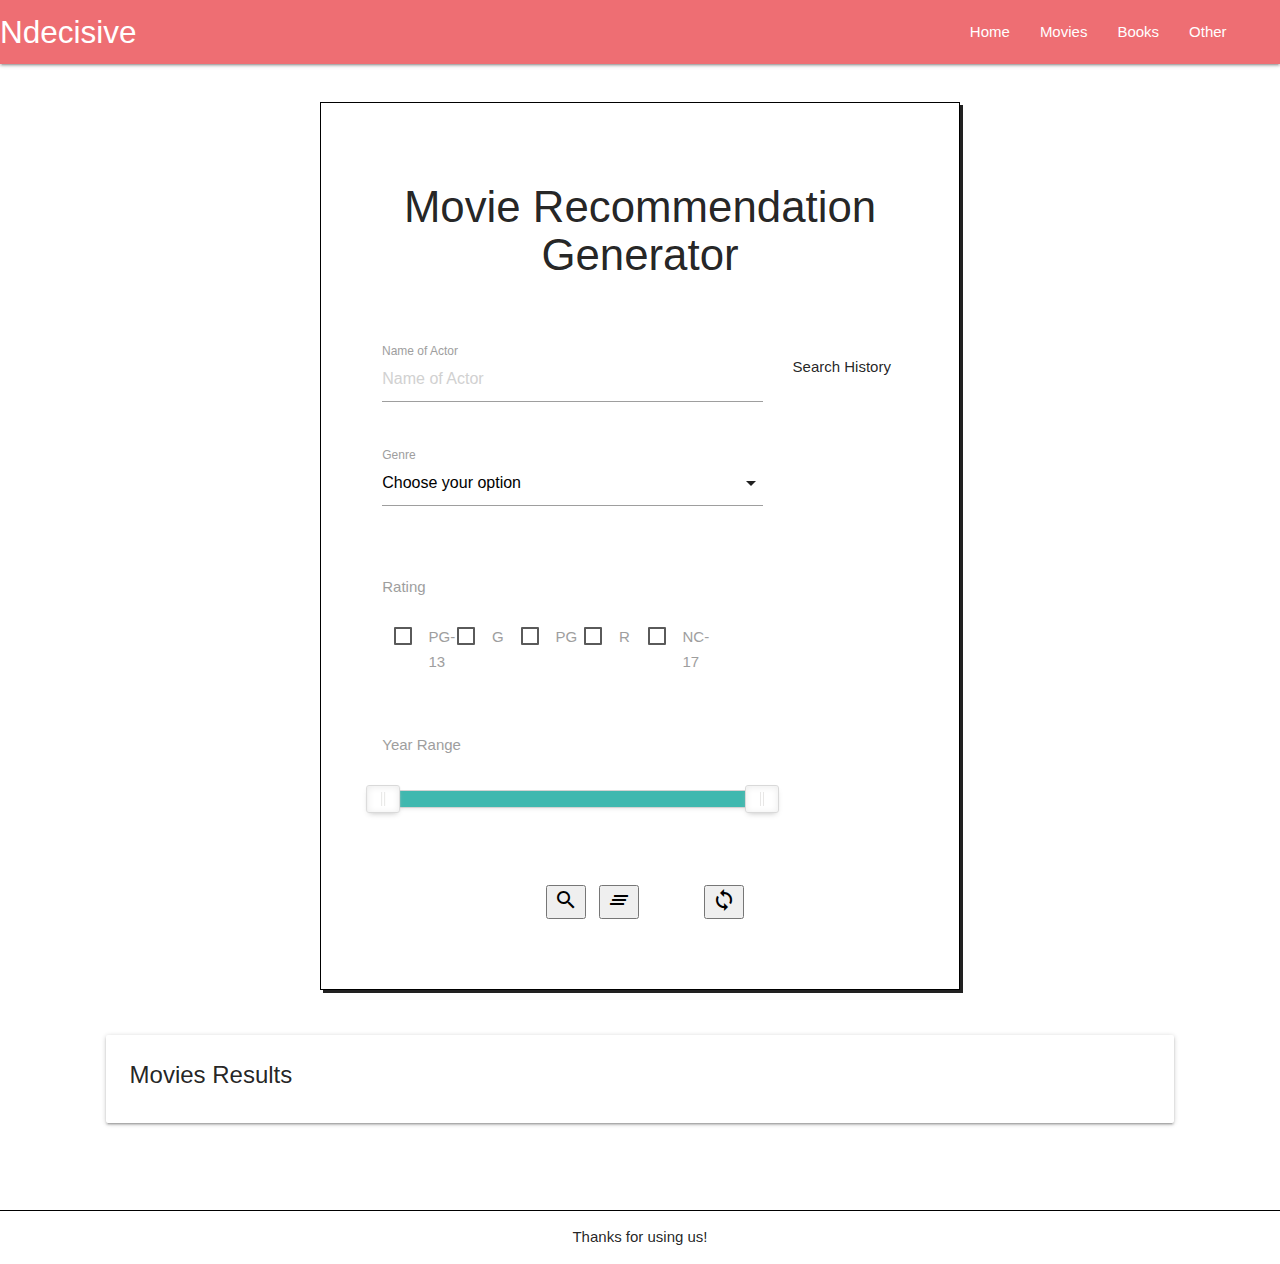
==== index.html @ cab0dafb "Worked on the other 2 HTML pages. Worked on the sticky navbar. Created the random generator button. " ====
<!DOCTYPE html>
<html lang="en">
<head>
    <meta charset="UTF-8">
    <meta name="viewport" content="width=device-width, initial-scale=1.0">
    <title>Ndecisive</title>

    <!-- Compressed CSS -->
    <link rel="stylesheet" href="https://cdnjs.cloudflare.com/ajax/libs/materialize/1.0.0/css/materialize.min.css">

    <!-- Link to CSS -->
    <link rel="stylesheet" href="./distribute/nouislider.css">
    <link rel="stylesheet" href="style.css">

    <!-- Link to Icon -->
    <link href="https://fonts.googleapis.com/icon?family=Material+Icons" rel="stylesheet">

</head>
<body>
    <!-- Header -->
    <header>
        <nav>
            <div class="nav-wrapper headerstyle">
                <a href="#!" class="brand-logo">Ndecisive</a>
                <a href="#" data-target="mobile-demo" class="sidenav-trigger"><i class="material-icons">menu</i></a>
                <ul class="right hide-on-med-and-down">
                    <li><a href="./features/home(new).html">Home</a></li>
                    <li><a href="./index.html">Movies</a></li>
                    <li><a href="./features/books(new).html">Books</a></li>
                    <li><a href="#">Other</a></li>
                </ul>
            </div>
        </nav>

        <ul class="sidenav" id="mobile-demo">
            <li><a href="./features/home(new).html">Home</a></li>
            <li><a href="./index.html">Movies</a></li>
            <li><a href="./features/">Books</a></li>
            <li><a href="#">Other</a></li>
        </ul>
    </header>

    <!-- Main event here -->
    <div class="container moviestyle">
        <h3 class="textcenter">Movie Recommendation Generator</h3>

        <!-- Make space -->
        <br>
        <br>

        <!-- Form section -->
        <div class="row">
            <form class="col s9">

                <div class="row">
                    <div class="input-field col s12">
                    <input placeholder="Name of Actor" id="actorName" type="text" class="validate">
                    <label for="actorname">Name of Actor</label>
                    </div>
                </div>

                <div class="row">
                    <div class="input-field col s12">
                        <select id='genre'>
                          <option value="0" disabled selected>Choose your option</option>
                          <option id="1" value="28">Action</option>
                          <option id="2" value="18">Drama</option>
                          <option id="3" value="27">Horror</option>
                          <option id="4" value="12">Adventure</option>
                          <option id="5" value="14">Fantasy</option>
                          <option id="6" value="10749">Romance</option>
                          <option id="7" value="53">Thriller</option>
                          <option id="8" value="16">Animation</option>
                          <option id="9" value="9648">Mystery</option>
                          <option id="10" value="99">Documentary</option>
                          <option id="11" value="80">Crime</option>
                          <option id="12" value="35">Comedy</option>
                          <option id="13" value="878">Science Fiction</option>
                          <option id="14" value="10751">Family</option>
                          <option id="15" value="10752">War</option>
                          <option id="16" value="37">Western</option>
                          <option id="17" value="10770">TV Movie</option>
                          <option id="18" value="10402">Music</option>
                          <option id="19" value="36">History</option>
                        </select>
                        <label>Genre</label>
                    </div>
                </div>

                <div class="row">
                    <div class="input-field col s12">
                        <label for="rating">Rating</label>
                        <!-- Make space between -->
                        <br>
                        <br>
                        
                        <p class="spacing">
                            <label class="col s2">
                                <input type="checkbox" id="pg13Box" class="rating"/>
                                <span id="pg13">PG-13</span>
                            </label>
                            <label class="col s2">
                                <input type="checkbox" id="gBox" class="rating"/>
                                <span id="g">G</span>
                            </label>
                            <label class="col s2">
                                <input type="checkbox" id="pgBox" class="rating"/>
                                <span id="pg">PG</span>
                            </label>
                            <label class="col s2">
                                <input type="checkbox" id="rBox" value="r" data-rating="r" class="rating"/>
                                <span id="r">R</span>
                            </label>
                            <label class="col s2">
                                <input type="checkbox"  id="nc17Box" value="nc17" class="rating"/>
                                <span id="nc17">NC-17</span>
                            </label>
                        </p>
                    </div>
                </div>

                <div class="row">
                    <div class="input-field col s12">
                        <label for="yearrange">Year Range</label>

                        <!-- Make space between -->
                        <br>
                        <br>
                        <br>

                        <!-- Inserting the year slider -->
                        <div id="test-slider"></div>

                        <!-- Make space between -->
                        <br>
                        
                        <!-- Getting the slider value -->
                        <!-- <button id="slidervalue">Value</button> -->
                    </div>
                </div>
            </form>

            <!-- Search History column -->
            <div class="searchhistory col s3">
                <p class="historytitle textcenter">Search History</p>
                <span id="historyresult" class="history"></span>
            </div>
        </div>

        <!-- Buttons section -->
        <div class="pressButtons centerbutton">
            <div class="row">
                <div class="col s3">
                    <!-- Make the search button -->
                    <button id="searchButton" class="buttons tooltipped" data-position="top" data-tooltip="Search Movies!"><i class="material-icons">search</i></button>
                </div>
                
                <div class="col s3">
                    <!-- Make the clear button -->
                    <button id="clearButton" class="buttons tooltipped" data-position="top" data-tooltip="Clear form"><i class="material-icons">clear_all</i></button>
                </div>

                <div class="col s3">
                    
                </div>

                <div class="col s3">
                    <!-- Make the random button -->
                    <button id="clearButton" class="buttons tooltipped" data-position="top" data-tooltip="Generate Random Movies"><i class="material-icons">loop</i></button>
                </div>
            </div>
        </div>
    </div>

    <!-- Make the results section -->
    <div class="results">
        <div class="row">
            <div class="col s12 m12">
                    
                <!-- Make space -->
                <br>
                <br>

                <div class="card resultcard">
                    <!-- Header of result -->
                    <div class="card-content">
                        <span class="card-title">Movies Results</span>
                    </div>

                    <!-- Output result from user's criteria -->
                    <div id="movies-section"></div>
                </div>
            </div>
        </div>  
    </div>

    <!-- Make space between -->
    <br>
    <br>
    <br>

    <!-- Footer section -->
    <footer>
        <p>Thanks for using us!</p>
    </footer>

    <!-- Link to jQuery file -->
    <script src="https://ajax.googleapis.com/ajax/libs/jquery/3.5.1/jquery.min.js"></script>
    
    <!-- Compressed JavaScript -->
    <script src="https://cdnjs.cloudflare.com/ajax/libs/materialize/1.0.0/js/materialize.min.js"></script>
    
    <!-- Link to JS files -->
    <script src="./distribute/wNumb.js"></script>
    <script src="./distribute/nouislider.js"></script>
    <script src="script.js"></script>
</body>
</html>
---- distribute/nouislider.css ----
/*! nouislider - 14.6.2 - 9/16/2020 */
/* Functional styling;
 * These styles are required for noUiSlider to function.
 * You don't need to change these rules to apply your design.
 */
.noUi-target,
.noUi-target * {
  -webkit-touch-callout: none;
  -webkit-tap-highlight-color: rgba(0, 0, 0, 0);
  -webkit-user-select: none;
  -ms-touch-action: none;
  touch-action: none;
  -ms-user-select: none;
  -moz-user-select: none;
  user-select: none;
  -moz-box-sizing: border-box;
  box-sizing: border-box;
}
.noUi-target {
  position: relative;
}
.noUi-base,
.noUi-connects {
  width: 100%;
  height: 100%;
  position: relative;
  z-index: 1;
}
/* Wrapper for all connect elements.
 */
.noUi-connects {
  overflow: hidden;
  z-index: 0;
}
.noUi-connect,
.noUi-origin {
  will-change: transform;
  position: absolute;
  z-index: 1;
  top: 0;
  right: 0;
  -ms-transform-origin: 0 0;
  -webkit-transform-origin: 0 0;
  -webkit-transform-style: preserve-3d;
  transform-origin: 0 0;
  transform-style: flat;
}
.noUi-connect {
  height: 100%;
  width: 100%;
}
.noUi-origin {
  height: 10%;
  width: 10%;
}
/* Offset direction
 */
.noUi-txt-dir-rtl.noUi-horizontal .noUi-origin {
  left: 0;
  right: auto;
}
/* Give origins 0 height/width so they don't interfere with clicking the
 * connect elements.
 */
.noUi-vertical .noUi-origin {
  width: 0;
}
.noUi-horizontal .noUi-origin {
  height: 0;
}
.noUi-handle {
  -webkit-backface-visibility: hidden;
  backface-visibility: hidden;
  position: absolute;
}
.noUi-touch-area {
  height: 100%;
  width: 100%;
}
.noUi-state-tap .noUi-connect,
.noUi-state-tap .noUi-origin {
  -webkit-transition: transform 0.3s;
  transition: transform 0.3s;
}
.noUi-state-drag * {
  cursor: inherit !important;
}
/* Slider size and handle placement;
 */
.noUi-horizontal {
  height: 18px;
}
.noUi-horizontal .noUi-handle {
  width: 34px;
  height: 28px;
  right: -17px;
  top: -6px;
}
.noUi-vertical {
  width: 18px;
}
.noUi-vertical .noUi-handle {
  width: 28px;
  height: 34px;
  right: -6px;
  top: -17px;
}
.noUi-txt-dir-rtl.noUi-horizontal .noUi-handle {
  left: -17px;
  right: auto;
}
/* Styling;
 * Giving the connect element a border radius causes issues with using transform: scale
 */
.noUi-target {
  background: #FAFAFA;
  border-radius: 4px;
  border: 1px solid #D3D3D3;
  box-shadow: inset 0 1px 1px #F0F0F0, 0 3px 6px -5px #BBB;
}
.noUi-connects {
  border-radius: 3px;
}
.noUi-connect {
  background: #3FB8AF;
}
/* Handles and cursors;
 */
.noUi-draggable {
  cursor: ew-resize;
}
.noUi-vertical .noUi-draggable {
  cursor: ns-resize;
}
.noUi-handle {
  border: 1px solid #D9D9D9;
  border-radius: 3px;
  background: #FFF;
  cursor: default;
  box-shadow: inset 0 0 1px #FFF, inset 0 1px 7px #EBEBEB, 0 3px 6px -3px #BBB;
}
.noUi-active {
  box-shadow: inset 0 0 1px #FFF, inset 0 1px 7px #DDD, 0 3px 6px -3px #BBB;
}
/* Handle stripes;
 */
.noUi-handle:before,
.noUi-handle:after {
  content: "";
  display: block;
  position: absolute;
  height: 14px;
  width: 1px;
  background: #E8E7E6;
  left: 14px;
  top: 6px;
}
.noUi-handle:after {
  left: 17px;
}
.noUi-vertical .noUi-handle:before,
.noUi-vertical .noUi-handle:after {
  width: 14px;
  height: 1px;
  left: 6px;
  top: 14px;
}
.noUi-vertical .noUi-handle:after {
  top: 17px;
}
/* Disabled state;
 */
[disabled] .noUi-connect {
  background: #B8B8B8;
}
[disabled].noUi-target,
[disabled].noUi-handle,
[disabled] .noUi-handle {
  cursor: not-allowed;
}
/* Base;
 *
 */
.noUi-pips,
.noUi-pips * {
  -moz-box-sizing: border-box;
  box-sizing: border-box;
}
.noUi-pips {
  position: absolute;
  color: #999;
}
/* Values;
 *
 */
.noUi-value {
  position: absolute;
  white-space: nowrap;
  text-align: center;
}
.noUi-value-sub {
  color: #ccc;
  font-size: 10px;
}
/* Markings;
 *
 */
.noUi-marker {
  position: absolute;
  background: #CCC;
}
.noUi-marker-sub {
  background: #AAA;
}
.noUi-marker-large {
  background: #AAA;
}
/* Horizontal layout;
 *
 */
.noUi-pips-horizontal {
  padding: 10px 0;
  height: 80px;
  top: 100%;
  left: 0;
  width: 100%;
}
.noUi-value-horizontal {
  -webkit-transform: translate(-50%, 50%);
  transform: translate(-50%, 50%);
}
.noUi-rtl .noUi-value-horizontal {
  -webkit-transform: translate(50%, 50%);
  transform: translate(50%, 50%);
}
.noUi-marker-horizontal.noUi-marker {
  margin-left: -1px;
  width: 2px;
  height: 5px;
}
.noUi-marker-horizontal.noUi-marker-sub {
  height: 10px;
}
.noUi-marker-horizontal.noUi-marker-large {
  height: 15px;
}
/* Vertical layout;
 *
 */
.noUi-pips-vertical {
  padding: 0 10px;
  height: 100%;
  top: 0;
  left: 100%;
}
.noUi-value-vertical {
  -webkit-transform: translate(0, -50%);
  transform: translate(0, -50%);
  padding-left: 25px;
}
.noUi-rtl .noUi-value-vertical {
  -webkit-transform: translate(0, 50%);
  transform: translate(0, 50%);
}
.noUi-marker-vertical.noUi-marker {
  width: 5px;
  height: 2px;
  margin-top: -1px;
}
.noUi-marker-vertical.noUi-marker-sub {
  width: 10px;
}
.noUi-marker-vertical.noUi-marker-large {
  width: 15px;
}
.noUi-tooltip {
  display: block;
  position: absolute;
  border: 1px solid #D9D9D9;
  border-radius: 3px;
  background: #fff;
  color: #000;
  padding: 5px;
  text-align: center;
  white-space: nowrap;
}
.noUi-horizontal .noUi-tooltip {
  -webkit-transform: translate(-50%, 0);
  transform: translate(-50%, 0);
  left: 50%;
  bottom: 120%;
}
.noUi-vertical .noUi-tooltip {
  -webkit-transform: translate(0, -50%);
  transform: translate(0, -50%);
  top: 50%;
  right: 120%;
}
.noUi-horizontal .noUi-origin > .noUi-tooltip {
  -webkit-transform: translate(50%, 0);
  transform: translate(50%, 0);
  left: auto;
  bottom: 10px;
}
.noUi-vertical .noUi-origin > .noUi-tooltip {
  -webkit-transform: translate(0, -18px);
  transform: translate(0, -18px);
  top: auto;
  right: 28px;
}
---- style.css ----
.headerstyle{
    padding-right: 3%;
    height: 10%;
}

.stickynav{
    position: fixed;
    top: 1;
}

.textcenter{
    text-align: center;
}

.demo-toggle-title {
    margin-top: 0.5rem;
}

.titletext{
    font-family: 'Gill Sans', 'Gill Sans MT', Calibri, 'Trebuchet MS', sans-serif;
    padding-top: 10%;
}

.sidetitle{
    padding-top: 10%;
}

.moviestyle, .bookstyle{
    border: 1px solid black;
    padding: 50px 50px 50px 50px;
    box-shadow: 3px 3px;
    margin-top: 3%;
    width: 50%;
}

.homestyle{
    padding-top: 1%;
}

.centerbutton{
    display: flex;
    justify-content: center;
}

.carousel{
    height: 600px;
    width: 100%;
}

.moviepic{
    background-image: url("./AumI4r.jpg");
    background-size: cover;
    background-position: center;
}

.bookpic{
    background-image: url("./nZNGDy.jpg");
    background-size: cover;
    background-position: center;
}

.resultcard{
    width: 85%;
    display: block;
    margin: 0 auto;
}

footer{
    text-align: center;
    border-top: 1px solid black;
}

.noUi-tooltip {
    display: none;
}

.noUi-active .noUi-tooltip {
    display: block;
}

img {
    height: 450px;
    width: 350px;
    float: left;
    margin: 10px;
}
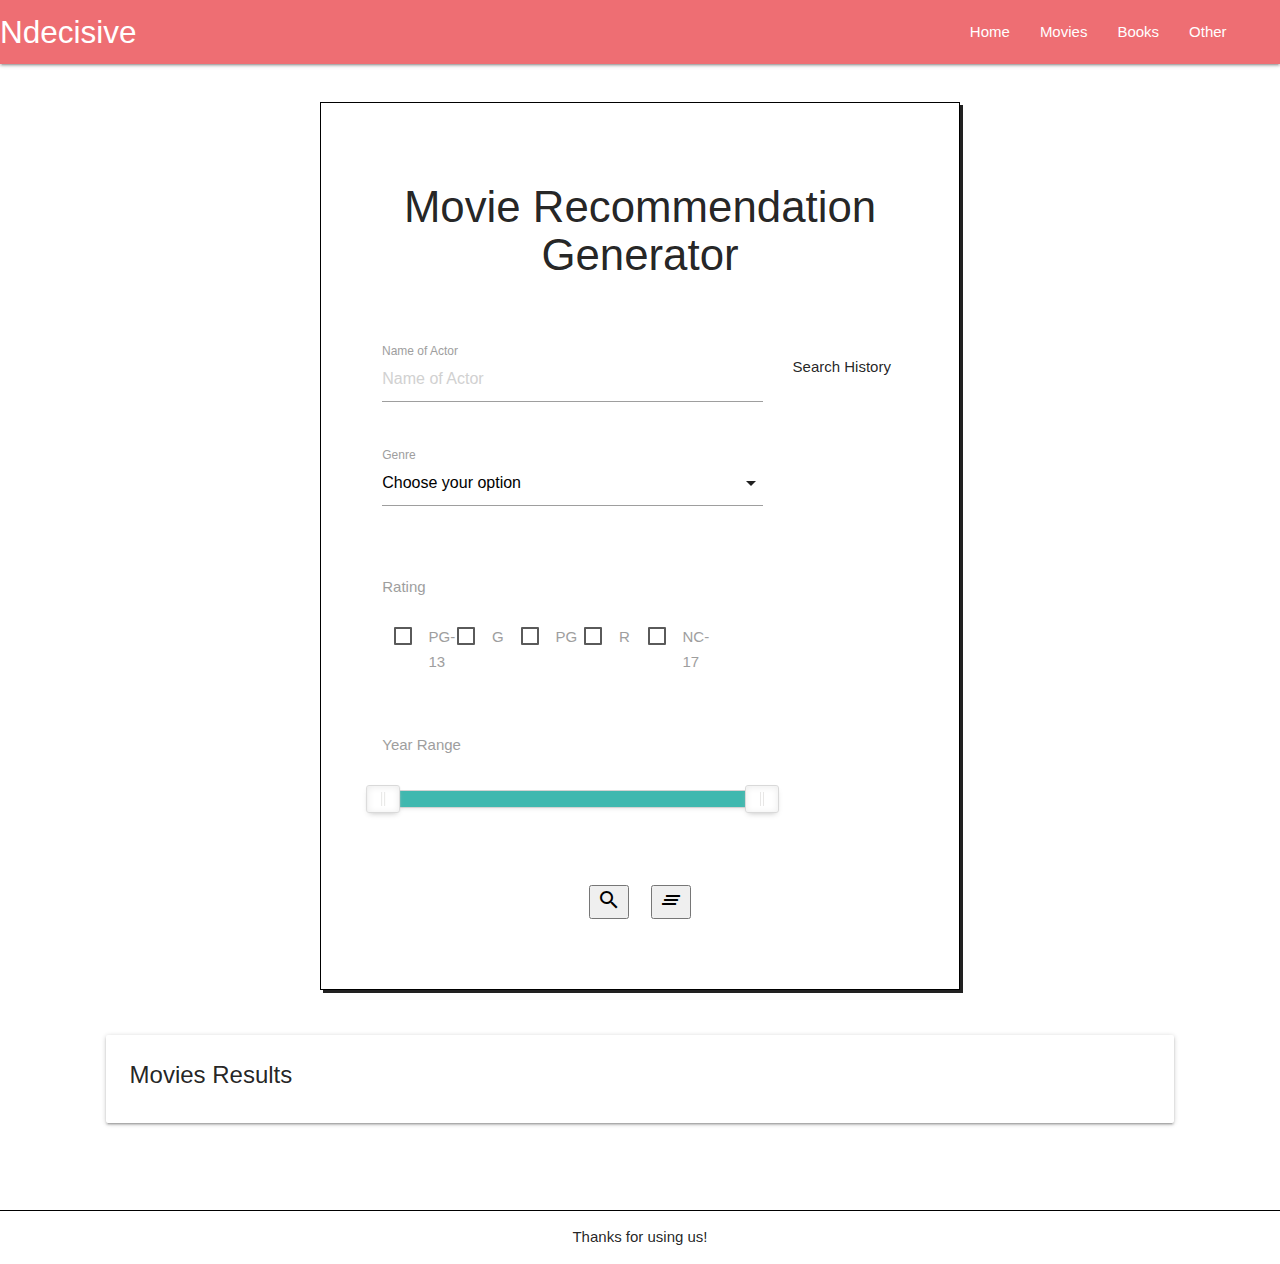
==== commit 7fc816a8: "fixing merge conflicts" ====
--- a/index.html
+++ b/index.html
@@ -24,18 +24,18 @@
                 <a href="#!" class="brand-logo">Ndecisive</a>
                 <a href="#" data-target="mobile-demo" class="sidenav-trigger"><i class="material-icons">menu</i></a>
                 <ul class="right hide-on-med-and-down">
-                    <li><a href="./features/home(new).html">Home</a></li>
-                    <li><a href="./index.html">Movies</a></li>
-                    <li><a href="./features/books(new).html">Books</a></li>
+                    <li><a href="./home.html">Home</a></li>
+                    <li><a href="./movies.html">Movies</a></li>
+                    <li><a href="./books.html">Books</a></li>
                     <li><a href="#">Other</a></li>
                 </ul>
             </div>
         </nav>
 
         <ul class="sidenav" id="mobile-demo">
-            <li><a href="./features/home(new).html">Home</a></li>
-            <li><a href="./index.html">Movies</a></li>
-            <li><a href="./features/">Books</a></li>
+            <li><a href="./home.html">Home</a></li>
+            <li><a href="./movies.html">Movies</a></li>
+            <li><a href="./books.html">Books</a></li>
             <li><a href="#">Other</a></li>
         </ul>
     </header>
@@ -112,7 +112,7 @@
                                 <span id="r">R</span>
                             </label>
                             <label class="col s2">
-                                <input type="checkbox"  id="nc17Box" value="nc17" class="rating"/>
+                                <input type="checkbox" id="nc17Box" class="rating"/>
                                 <span id="nc17">NC-17</span>
                             </label>
                         </p>
@@ -150,26 +150,18 @@
         <!-- Buttons section -->
         <div class="pressButtons centerbutton">
             <div class="row">
-                <div class="col s3">
+                <div class="col s6">
                     <!-- Make the search button -->
-                    <button id="searchButton" class="buttons tooltipped" data-position="top" data-tooltip="Search Movies!"><i class="material-icons">search</i></button>
+                    <button id="searchButton" class="buttons tooltipped" data-position="left" data-tooltip="Search Movies!"><i class="material-icons">search</i></button>
                 </div>
                 
-                <div class="col s3">
+                <div class="col s6">
                     <!-- Make the clear button -->
-                    <button id="clearButton" class="buttons tooltipped" data-position="top" data-tooltip="Clear form"><i class="material-icons">clear_all</i></button>
-                </div>
-
-                <div class="col s3">
-                    
-                </div>
-
-                <div class="col s3">
-                    <!-- Make the random button -->
-                    <button id="clearButton" class="buttons tooltipped" data-position="top" data-tooltip="Generate Random Movies"><i class="material-icons">loop</i></button>
+                    <button id="clearButton" class="buttons tooltipped" data-position="right" data-tooltip="Clear form"><i class="material-icons">clear_all</i></button>
                 </div>
             </div>
         </div>
+        
     </div>
 
     <!-- Make the results section -->
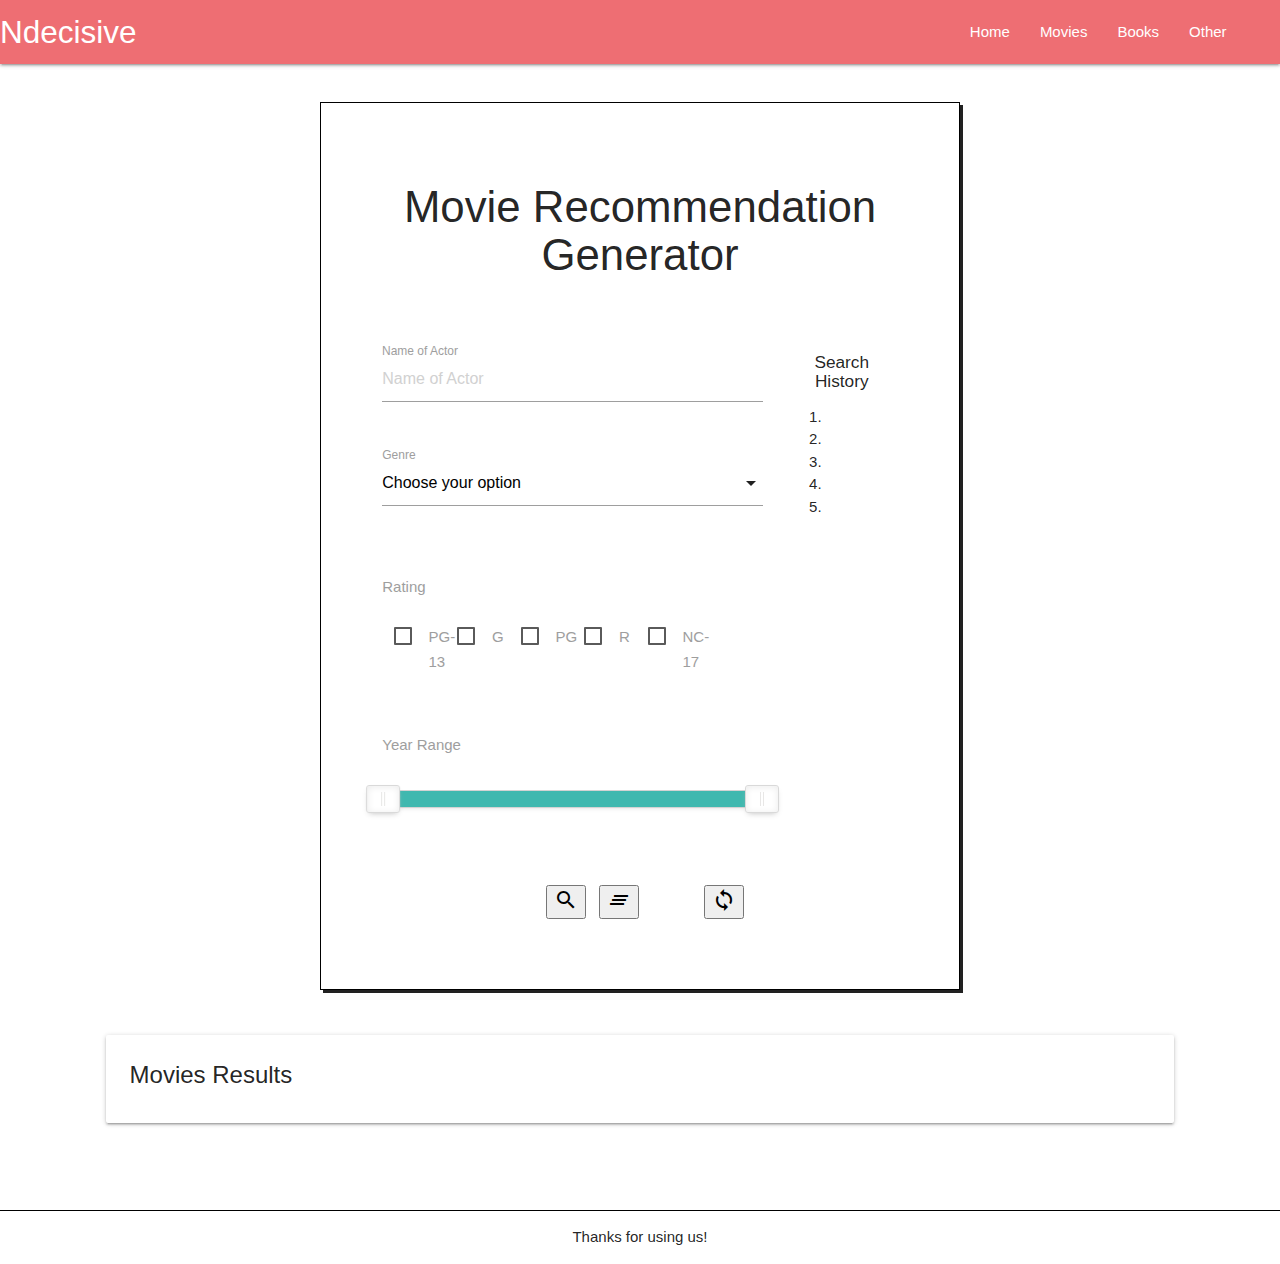
==== commit ed23f69d: "added local storage search history list and ajusted HTML accordingly" ====
--- a/index.html
+++ b/index.html
@@ -24,18 +24,18 @@
                 <a href="#!" class="brand-logo">Ndecisive</a>
                 <a href="#" data-target="mobile-demo" class="sidenav-trigger"><i class="material-icons">menu</i></a>
                 <ul class="right hide-on-med-and-down">
-                    <li><a href="./home.html">Home</a></li>
-                    <li><a href="./movies.html">Movies</a></li>
-                    <li><a href="./books.html">Books</a></li>
+                    <li><a href="./features/home(new).html">Home</a></li>
+                    <li><a href="./index.html">Movies</a></li>
+                    <li><a href="./features/books(new).html">Books</a></li>
                     <li><a href="#">Other</a></li>
                 </ul>
             </div>
         </nav>
 
         <ul class="sidenav" id="mobile-demo">
-            <li><a href="./home.html">Home</a></li>
-            <li><a href="./movies.html">Movies</a></li>
-            <li><a href="./books.html">Books</a></li>
+            <li><a href="./features/home(new).html">Home</a></li>
+            <li><a href="./index.html">Movies</a></li>
+            <li><a href="./features/">Books</a></li>
             <li><a href="#">Other</a></li>
         </ul>
     </header>
@@ -112,7 +112,7 @@
                                 <span id="r">R</span>
                             </label>
                             <label class="col s2">
-                                <input type="checkbox" id="nc17Box" class="rating"/>
+                                <input type="checkbox"  id="nc17Box" value="nc17" class="rating"/>
                                 <span id="nc17">NC-17</span>
                             </label>
                         </p>
@@ -141,8 +141,11 @@
             </form>
 
             <!-- Search History column -->
-            <div class="searchhistory col s3">
-                <p class="historytitle textcenter">Search History</p>
+            <div class="col s3">
+                <h6 class="historytitle textcenter">Search History</h6>
+                <ol class="searchHistory">
+
+                </ol>
                 <span id="historyresult" class="history"></span>
             </div>
         </div>
@@ -150,18 +153,26 @@
         <!-- Buttons section -->
         <div class="pressButtons centerbutton">
             <div class="row">
-                <div class="col s6">
+                <div class="col s3">
                     <!-- Make the search button -->
-                    <button id="searchButton" class="buttons tooltipped" data-position="left" data-tooltip="Search Movies!"><i class="material-icons">search</i></button>
+                    <button id="searchButton" class="buttons tooltipped" data-position="top" data-tooltip="Search Movies!"><i class="material-icons">search</i></button>
                 </div>
                 
-                <div class="col s6">
+                <div class="col s3">
                     <!-- Make the clear button -->
-                    <button id="clearButton" class="buttons tooltipped" data-position="right" data-tooltip="Clear form"><i class="material-icons">clear_all</i></button>
+                    <button id="clearButton" class="buttons tooltipped" data-position="top" data-tooltip="Clear form"><i class="material-icons">clear_all</i></button>
+                </div>
+
+                <div class="col s3">
+                    
+                </div>
+
+                <div class="col s3">
+                    <!-- Make the random button -->
+                    <button id="clearButton" class="buttons tooltipped" data-position="top" data-tooltip="Generate Random Movies"><i class="material-icons">loop</i></button>
                 </div>
             </div>
         </div>
-        
     </div>
 
     <!-- Make the results section -->
--- a/style.css
+++ b/style.css
@@ -83,4 +83,8 @@
     width: 350px;
     float: left;
     margin: 10px;
+}
+
+li {
+    text-align: justify;
 }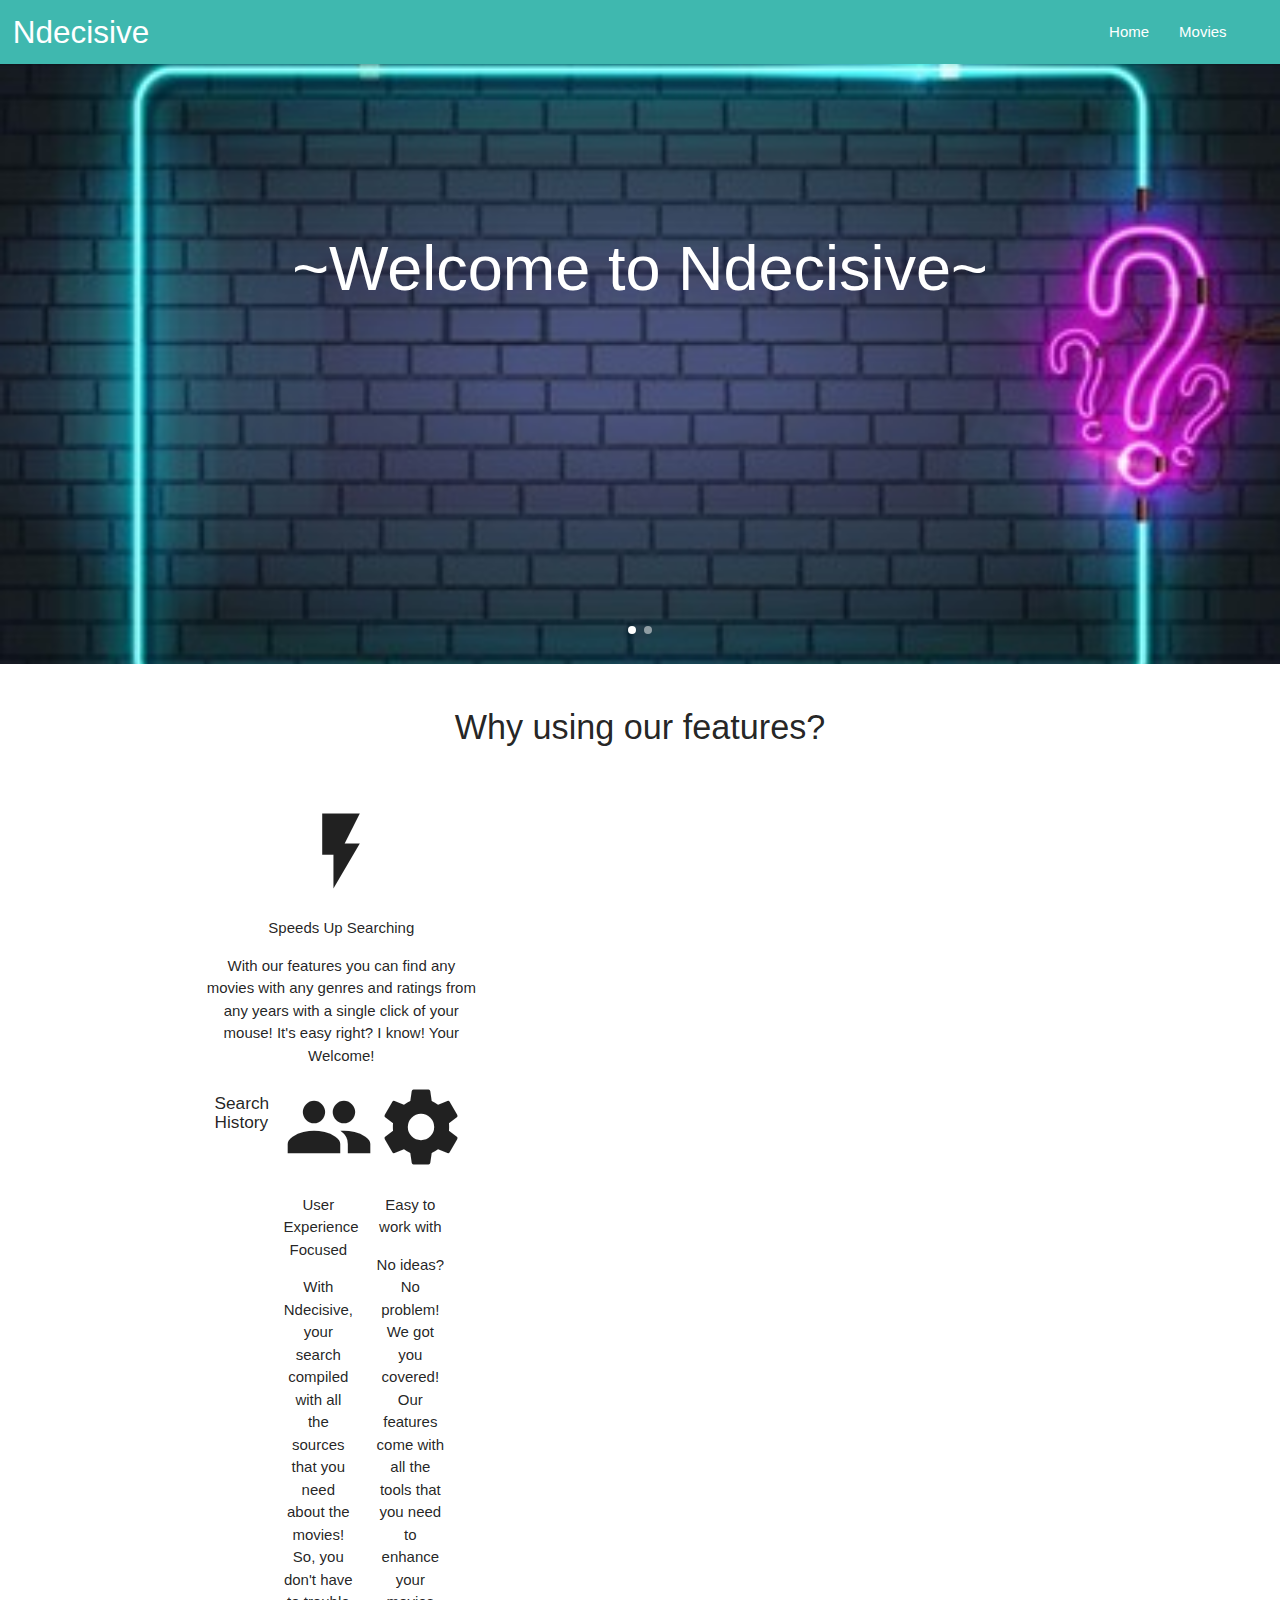
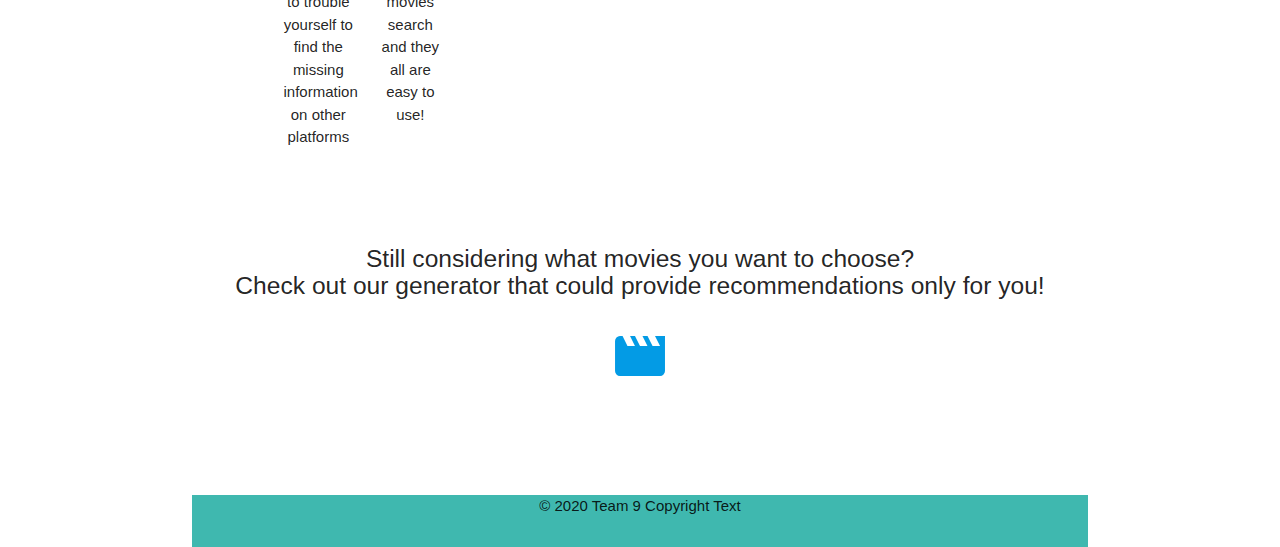
==== commit f4343941: "Merge branch 'dev' of github.com:MaxHanson07/Indecisive into dev" ====
--- a/index.html
+++ b/index.html
@@ -10,133 +10,64 @@
 
     <!-- Link to CSS -->
     <link rel="stylesheet" href="./distribute/nouislider.css">
-    <link rel="stylesheet" href="style.css">
+    <link rel="stylesheet" href="./style.css">
 
     <!-- Link to Icon -->
     <link href="https://fonts.googleapis.com/icon?family=Material+Icons" rel="stylesheet">
 
 </head>
-<body>
+<body class="content">
     <!-- Header -->
     <header>
-        <nav>
+        <nav class="navcolor">
             <div class="nav-wrapper headerstyle">
                 <a href="#!" class="brand-logo">Ndecisive</a>
                 <a href="#" data-target="mobile-demo" class="sidenav-trigger"><i class="material-icons">menu</i></a>
                 <ul class="right hide-on-med-and-down">
-                    <li><a href="./features/home(new).html">Home</a></li>
-                    <li><a href="./index.html">Movies</a></li>
-                    <li><a href="./features/books(new).html">Books</a></li>
-                    <li><a href="#">Other</a></li>
+                    <li><a href="./index.html">Home</a></li>
+                    <li><a href="./movie.html">Movies</a></li>
                 </ul>
             </div>
         </nav>
 
         <ul class="sidenav" id="mobile-demo">
-            <li><a href="./features/home(new).html">Home</a></li>
-            <li><a href="./index.html">Movies</a></li>
-            <li><a href="./features/">Books</a></li>
-            <li><a href="#">Other</a></li>
+            <li><a href="./index.html">Home</a></li>
+            <li><a href="./movie.html">Movies</a></li>
         </ul>
     </header>
 
+    <!-- Opening -->
+    <div class="carousel carousel-slider center">
+        <div class="carousel-item red white-text homepic">
+          <h1 class="textcenter titletext">~Welcome to Ndecisive~</h1>
+        </div>
+        <div class="carousel-item white white-text moviepic">
+          <h1 class="sidetitle">Movies</h1>
+          <p style="font-size: 25px" class="white-text sidetext">Places to find movies with your preference!</p>
+        </div>
+    </div>
+
     <!-- Main event here -->
-    <div class="container moviestyle">
-        <h3 class="textcenter">Movie Recommendation Generator</h3>
+    <div class="container">
+        
+        <br>
+
+        <h4 class="textcenter">Why using our features?</h4>
 
         <!-- Make space -->
         <br>
         <br>
-
-        <!-- Form section -->
-        <div class="row">
-            <form class="col s9">
-
-                <div class="row">
-                    <div class="input-field col s12">
-                    <input placeholder="Name of Actor" id="actorName" type="text" class="validate">
-                    <label for="actorname">Name of Actor</label>
-                    </div>
-                </div>
-
-                <div class="row">
-                    <div class="input-field col s12">
-                        <select id='genre'>
-                          <option value="0" disabled selected>Choose your option</option>
-                          <option id="1" value="28">Action</option>
-                          <option id="2" value="18">Drama</option>
-                          <option id="3" value="27">Horror</option>
-                          <option id="4" value="12">Adventure</option>
-                          <option id="5" value="14">Fantasy</option>
-                          <option id="6" value="10749">Romance</option>
-                          <option id="7" value="53">Thriller</option>
-                          <option id="8" value="16">Animation</option>
-                          <option id="9" value="9648">Mystery</option>
-                          <option id="10" value="99">Documentary</option>
-                          <option id="11" value="80">Crime</option>
-                          <option id="12" value="35">Comedy</option>
-                          <option id="13" value="878">Science Fiction</option>
-                          <option id="14" value="10751">Family</option>
-                          <option id="15" value="10752">War</option>
-                          <option id="16" value="37">Western</option>
-                          <option id="17" value="10770">TV Movie</option>
-                          <option id="18" value="10402">Music</option>
-                          <option id="19" value="36">History</option>
-                        </select>
-                        <label>Genre</label>
-                    </div>
-                </div>
-
-                <div class="row">
-                    <div class="input-field col s12">
-                        <label for="rating">Rating</label>
-                        <!-- Make space between -->
-                        <br>
-                        <br>
-                        
-                        <p class="spacing">
-                            <label class="col s2">
-                                <input type="checkbox" id="pg13Box" class="rating"/>
-                                <span id="pg13">PG-13</span>
-                            </label>
-                            <label class="col s2">
-                                <input type="checkbox" id="gBox" class="rating"/>
-                                <span id="g">G</span>
-                            </label>
-                            <label class="col s2">
-                                <input type="checkbox" id="pgBox" class="rating"/>
-                                <span id="pg">PG</span>
-                            </label>
-                            <label class="col s2">
-                                <input type="checkbox" id="rBox" value="r" data-rating="r" class="rating"/>
-                                <span id="r">R</span>
-                            </label>
-                            <label class="col s2">
-                                <input type="checkbox"  id="nc17Box" value="nc17" class="rating"/>
-                                <span id="nc17">NC-17</span>
-                            </label>
-                        </p>
-                    </div>
-                </div>
-
-                <div class="row">
-                    <div class="input-field col s12">
-                        <label for="yearrange">Year Range</label>
-
-                        <!-- Make space between -->
-                        <br>
-                        <br>
-                        <br>
-
-                        <!-- Inserting the year slider -->
-                        <div id="test-slider"></div>
-
-                        <!-- Make space between -->
-                        <br>
-                        
-                        <!-- Getting the slider value -->
-                        <!-- <button id="slidervalue">Value</button> -->
-                    </div>
+        
+        <!-- Make promotional section -->
+        <div class="row promotional">
+            <!-- Promo Content 1 goes here -->
+            <div class="col s4 textcenter">
+                <div class="center promo promo-example">
+                    <i class="material-icons large">flash_on</i>
+                    <p class="promo-caption">Speeds Up Searching</p>
+                    <p class="light center">
+                        With our features you can find any movies with any genres and ratings from any years with a single click of your mouse! It's easy right? I know! Your Welcome!
+                    </p>
                 </div>
             </form>
 
@@ -148,63 +79,59 @@
                 </ol>
                 <span id="historyresult" class="history"></span>
             </div>
-        </div>
 
-        <!-- Buttons section -->
-        <div class="pressButtons centerbutton">
-            <div class="row">
-                <div class="col s3">
-                    <!-- Make the search button -->
-                    <button id="searchButton" class="buttons tooltipped" data-position="top" data-tooltip="Search Movies!"><i class="material-icons">search</i></button>
+            <!-- Promo Content 2 goes here -->
+            <div class="col s4 textcenter">
+                <div class="center promo promo-example">
+                    <i class="material-icons large">group</i>
+                    <p class="promo-caption">User Experience Focused</p>
+                    <p class="light center">
+                        With Ndecisive, your search compiled with all the sources that you need about the movies! So, you don't have to trouble yourself to find the missing information on other platforms
+                    </p>
                 </div>
-                
-                <div class="col s3">
-                    <!-- Make the clear button -->
-                    <button id="clearButton" class="buttons tooltipped" data-position="top" data-tooltip="Clear form"><i class="material-icons">clear_all</i></button>
-                </div>
+            </div>
 
-                <div class="col s3">
-                    
-                </div>
-
-                <div class="col s3">
-                    <!-- Make the random button -->
-                    <button id="clearButton" class="buttons tooltipped" data-position="top" data-tooltip="Generate Random Movies"><i class="material-icons">loop</i></button>
+            <!-- Promo Content 3 goes here -->
+            <div class="col s4 textcenter">
+                <div class="center promo promo-example">
+                    <i class="material-icons large">settings</i>
+                    <p class="promo-caption">Easy to work with</p>
+                    <p class="light center">
+                        No ideas? No problem! We got you covered! Our features come with all the tools that you need to enhance your movies search and they all are easy to use!
+                    </p>
                 </div>
             </div>
         </div>
     </div>
 
-    <!-- Make the results section -->
-    <div class="results">
-        <div class="row">
-            <div class="col s12 m12">
-                    
-                <!-- Make space -->
-                <br>
-                <br>
+    <!-- <hr> -->
 
-                <div class="card resultcard">
-                    <!-- Header of result -->
-                    <div class="card-content">
-                        <span class="card-title">Movies Results</span>
-                    </div>
+    <!-- Make the buttons to link the generator -->
+    <div class="generatorbuttons">
+        <!-- Make space -->
+        <br>
+        <br>
 
-                    <!-- Output result from user's criteria -->
-                    <div id="movies-section"></div>
+        <h5 class="textcenter styling">Still considering what movies you want to choose?<br> Check out our generator that could provide recommendations only for you!</h5>
+        <div class="centerbutton">
+            <div class="row">
+                <div class="col s12">
+                    <a id="generatormoviebutton" class="buttons tooltipped dark" data-position="left" data-tooltip="Go to Movies!" href="./movie.html"><i class="material-icons medium">movie</i></a>
                 </div>
             </div>
-        </div>  
+        </div>
     </div>
-
-    <!-- Make space between -->
+    
+    <!-- Make space -->
     <br>
     <br>
     <br>
-
+    
     <!-- Footer section -->
     <footer>
-        <p>Thanks for using us!</p>
+        <div class="footer-copyright">
+            <p>© 2020 Team 9 Copyright Text</p>
+        </div>
     </footer>
 
     <!-- Link to jQuery file -->
@@ -216,6 +143,6 @@
     <!-- Link to JS files -->
     <script src="./distribute/wNumb.js"></script>
     <script src="./distribute/nouislider.js"></script>
-    <script src="script.js"></script>
+    <script src="./script.js"></script>
 </body>
 </html>--- a/style.css
+++ b/style.css
@@ -1,15 +1,30 @@
+.contentf{
+    background-color: rgb(226, 226, 226);
+}
+
 .headerstyle{
+    padding-left: 1%;
     padding-right: 3%;
     height: 10%;
 }
 
 .stickynav{
     position: fixed;
-    top: 1;
+    top: 0;
+    overflow: visible;
+    z-index: 50;
 }
 
 .textcenter{
     text-align: center;
+}
+
+.styling{
+    font-family: 'Trebuchet MS', 'Lucida Sans Unicode', 'Lucida Grande', 'Lucida Sans', Arial, sans-serif ;
+}
+
+.navcolor{
+    background-color: #3FB8AF;
 }
 
 .demo-toggle-title {
@@ -25,12 +40,16 @@
     padding-top: 10%;
 }
 
+.sidetext{
+    font-family: Cambria, Cochin, Georgia, Times, 'Times New Roman', serif;
+}
+
 .moviestyle, .bookstyle{
     border: 1px solid black;
     padding: 50px 50px 50px 50px;
     box-shadow: 3px 3px;
     margin-top: 3%;
-    width: 50%;
+    width: 75%;
 }
 
 .homestyle{
@@ -40,6 +59,7 @@
 .centerbutton{
     display: flex;
     justify-content: center;
+    margin-top: 3%;
 }
 
 .carousel{
@@ -47,17 +67,23 @@
     width: 100%;
 }
 
+.homepic{
+    background-image: url("./240_F_271120192_ZDT2FCxH94akiIsOHwVULWnbNzi8Oagn.jpg");
+    background-size: cover;
+    background-position: center;
+}
+
 .moviepic{
     background-image: url("./AumI4r.jpg");
     background-size: cover;
     background-position: center;
 }
-
+/* 
 .bookpic{
     background-image: url("./nZNGDy.jpg");
     background-size: cover;
     background-position: center;
-}
+} */
 
 .resultcard{
     width: 85%;
@@ -67,7 +93,8 @@
 
 footer{
     text-align: center;
-    border-top: 1px solid black;
+    background-color: #3FB8AF;
+    padding-bottom: 15px;
 }
 
 .noUi-tooltip {
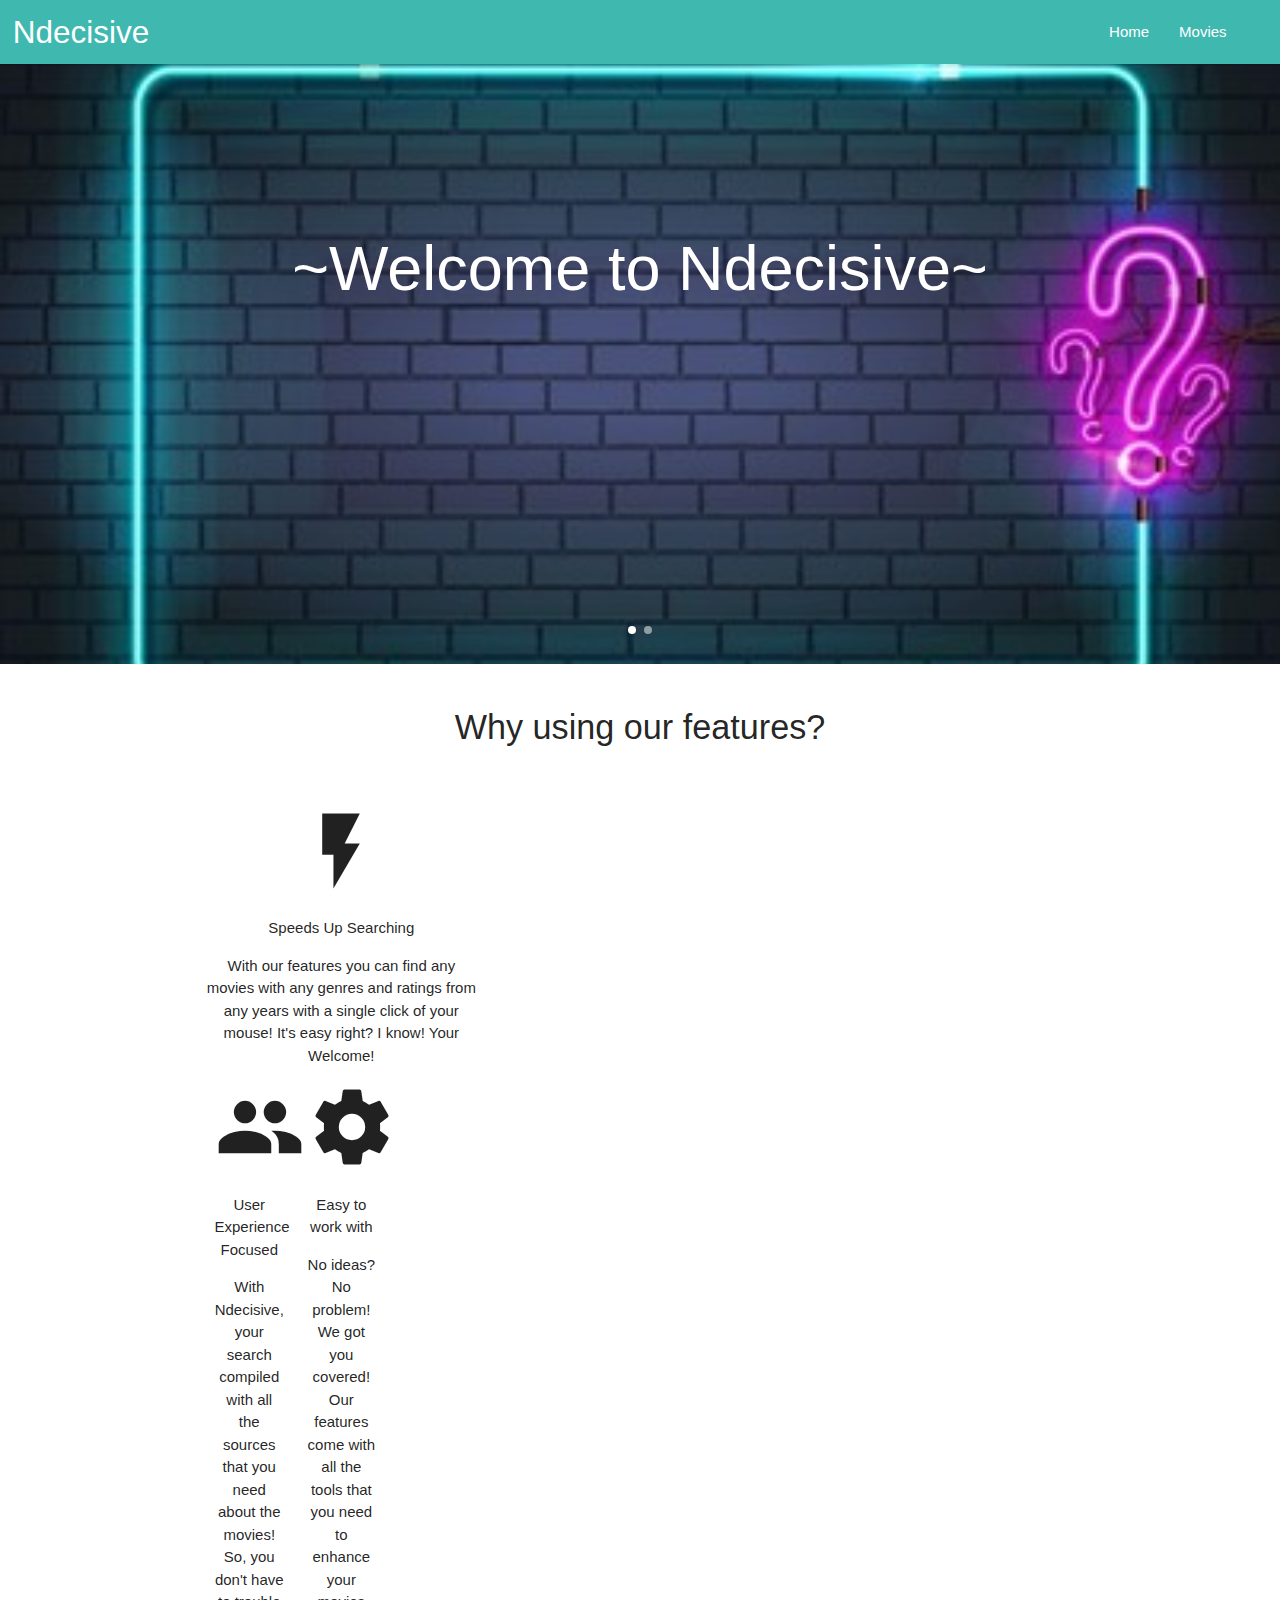
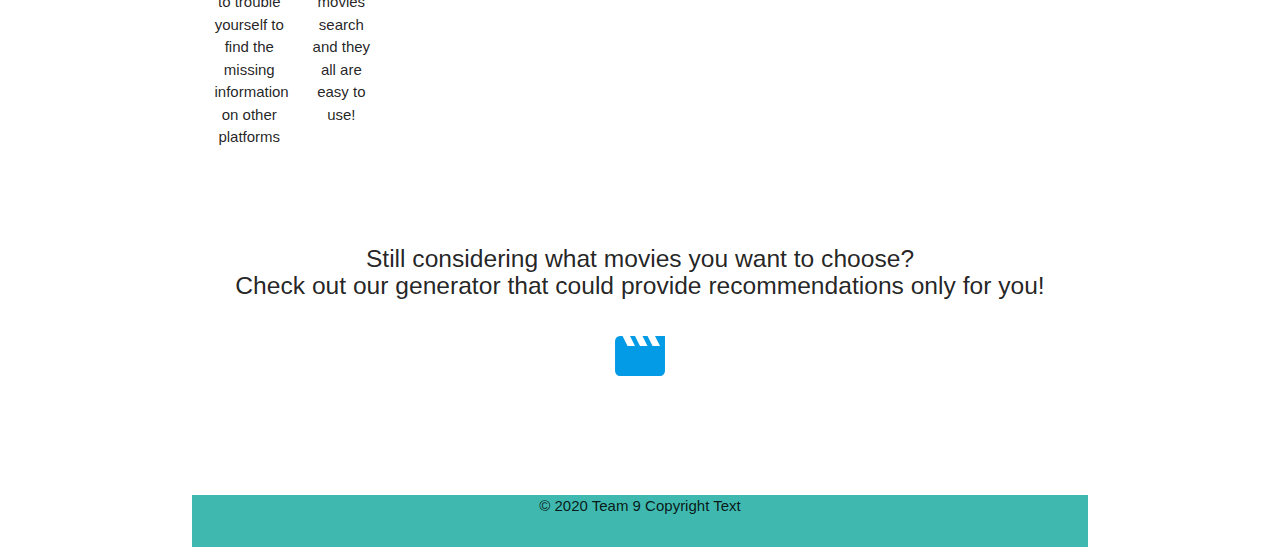
==== commit d6574cbc: "Merge pull request #37 from MaxHanson07/dev" ====
--- a/index.html
+++ b/index.html
@@ -72,13 +72,13 @@
             </form>
 
             <!-- Search History column -->
-            <div class="col s3">
+            <!-- <div class="col s3">
                 <h6 class="historytitle textcenter">Search History</h6>
                 <ol class="searchHistory">
 
                 </ol>
                 <span id="historyresult" class="history"></span>
-            </div>
+            </div> -->
 
             <!-- Promo Content 2 goes here -->
             <div class="col s4 textcenter">
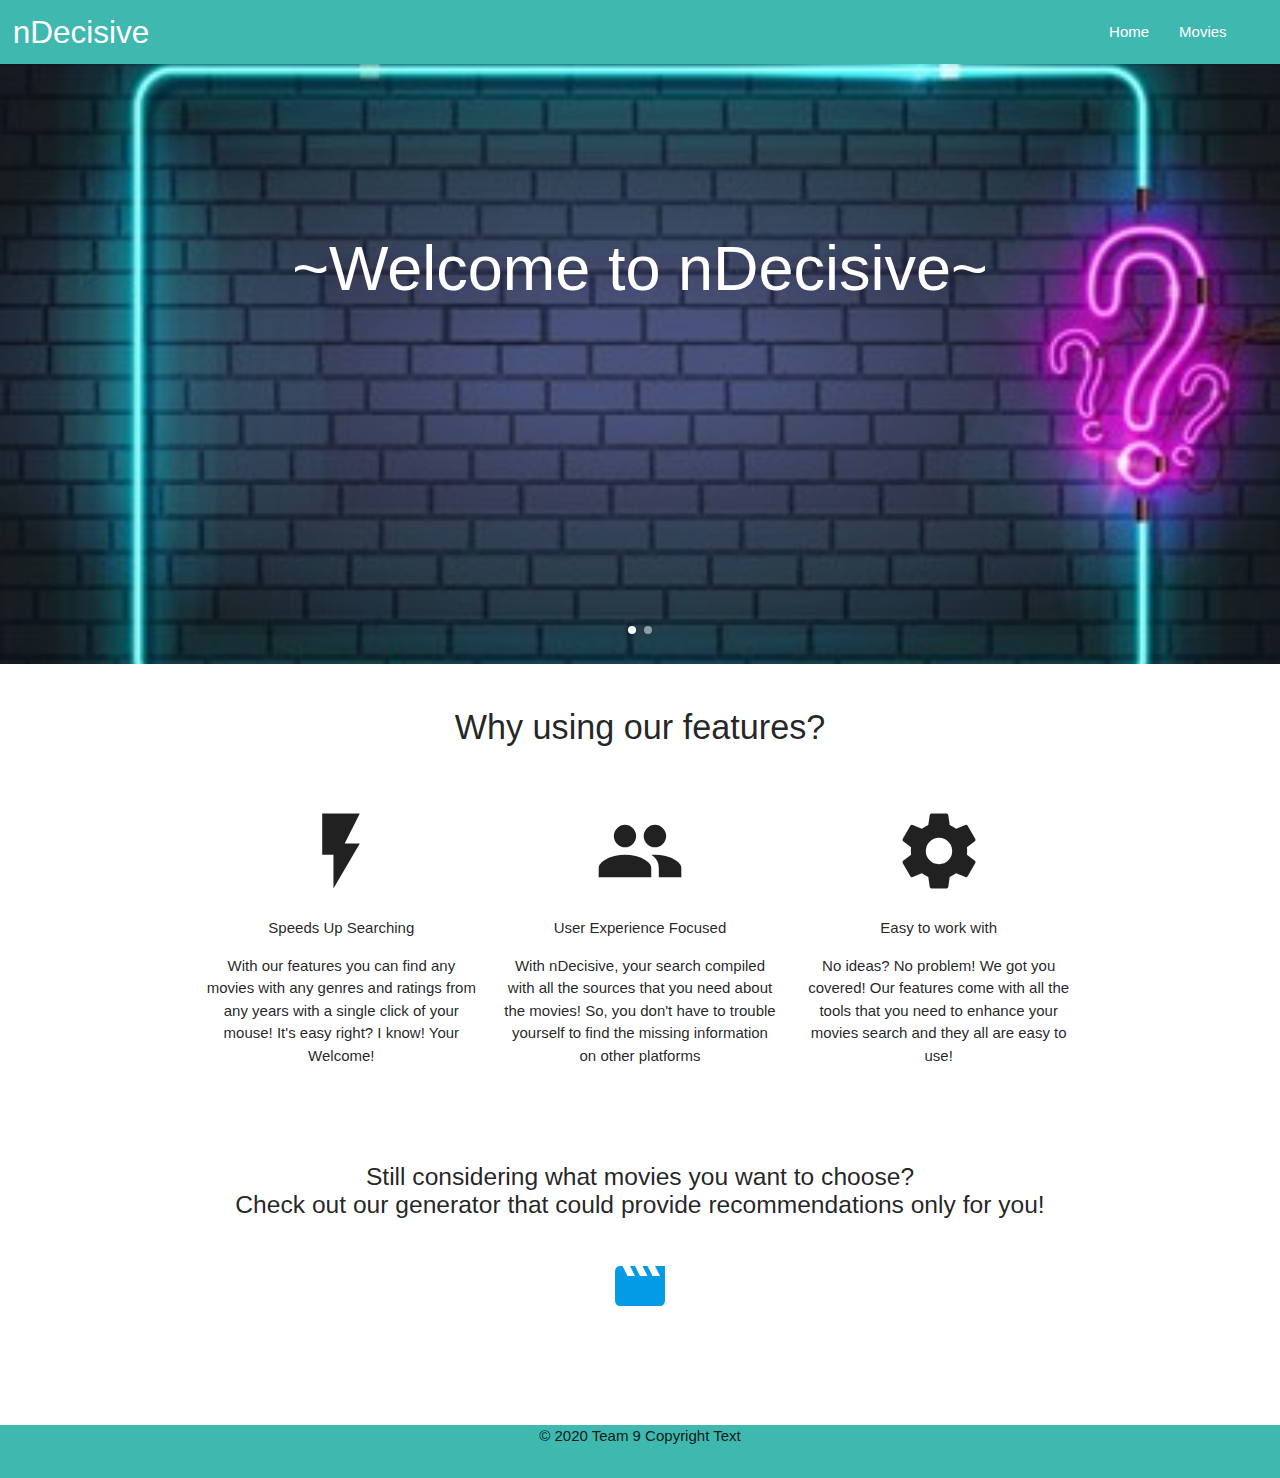
==== commit cbd237f0: "Merge pull request #41 from MaxHanson07/mh-adding-instructions" ====
--- a/index.html
+++ b/index.html
@@ -3,7 +3,7 @@
 <head>
     <meta charset="UTF-8">
     <meta name="viewport" content="width=device-width, initial-scale=1.0">
-    <title>Ndecisive</title>
+    <title>nDecisive</title>
 
     <!-- Compressed CSS -->
     <link rel="stylesheet" href="https://cdnjs.cloudflare.com/ajax/libs/materialize/1.0.0/css/materialize.min.css">
@@ -21,7 +21,7 @@
     <header>
         <nav class="navcolor">
             <div class="nav-wrapper headerstyle">
-                <a href="#!" class="brand-logo">Ndecisive</a>
+                <a href="#!" class="brand-logo">nDecisive</a>
                 <a href="#" data-target="mobile-demo" class="sidenav-trigger"><i class="material-icons">menu</i></a>
                 <ul class="right hide-on-med-and-down">
                     <li><a href="./index.html">Home</a></li>
@@ -39,7 +39,7 @@
     <!-- Opening -->
     <div class="carousel carousel-slider center">
         <div class="carousel-item red white-text homepic">
-          <h1 class="textcenter titletext">~Welcome to Ndecisive~</h1>
+          <h1 class="textcenter titletext">~Welcome to nDecisive~</h1>
         </div>
         <div class="carousel-item white white-text moviepic">
           <h1 class="sidetitle">Movies</h1>
@@ -69,16 +69,7 @@
                         With our features you can find any movies with any genres and ratings from any years with a single click of your mouse! It's easy right? I know! Your Welcome!
                     </p>
                 </div>
-            </form>
-
-            <!-- Search History column -->
-            <!-- <div class="col s3">
-                <h6 class="historytitle textcenter">Search History</h6>
-                <ol class="searchHistory">
-
-                </ol>
-                <span id="historyresult" class="history"></span>
-            </div> -->
+            </div>
 
             <!-- Promo Content 2 goes here -->
             <div class="col s4 textcenter">
@@ -86,7 +77,7 @@
                     <i class="material-icons large">group</i>
                     <p class="promo-caption">User Experience Focused</p>
                     <p class="light center">
-                        With Ndecisive, your search compiled with all the sources that you need about the movies! So, you don't have to trouble yourself to find the missing information on other platforms
+                        With nDecisive, your search compiled with all the sources that you need about the movies! So, you don't have to trouble yourself to find the missing information on other platforms
                     </p>
                 </div>
             </div>
@@ -103,8 +94,6 @@
             </div>
         </div>
     </div>
-
-    <!-- <hr> -->
 
     <!-- Make the buttons to link the generator -->
     <div class="generatorbuttons">
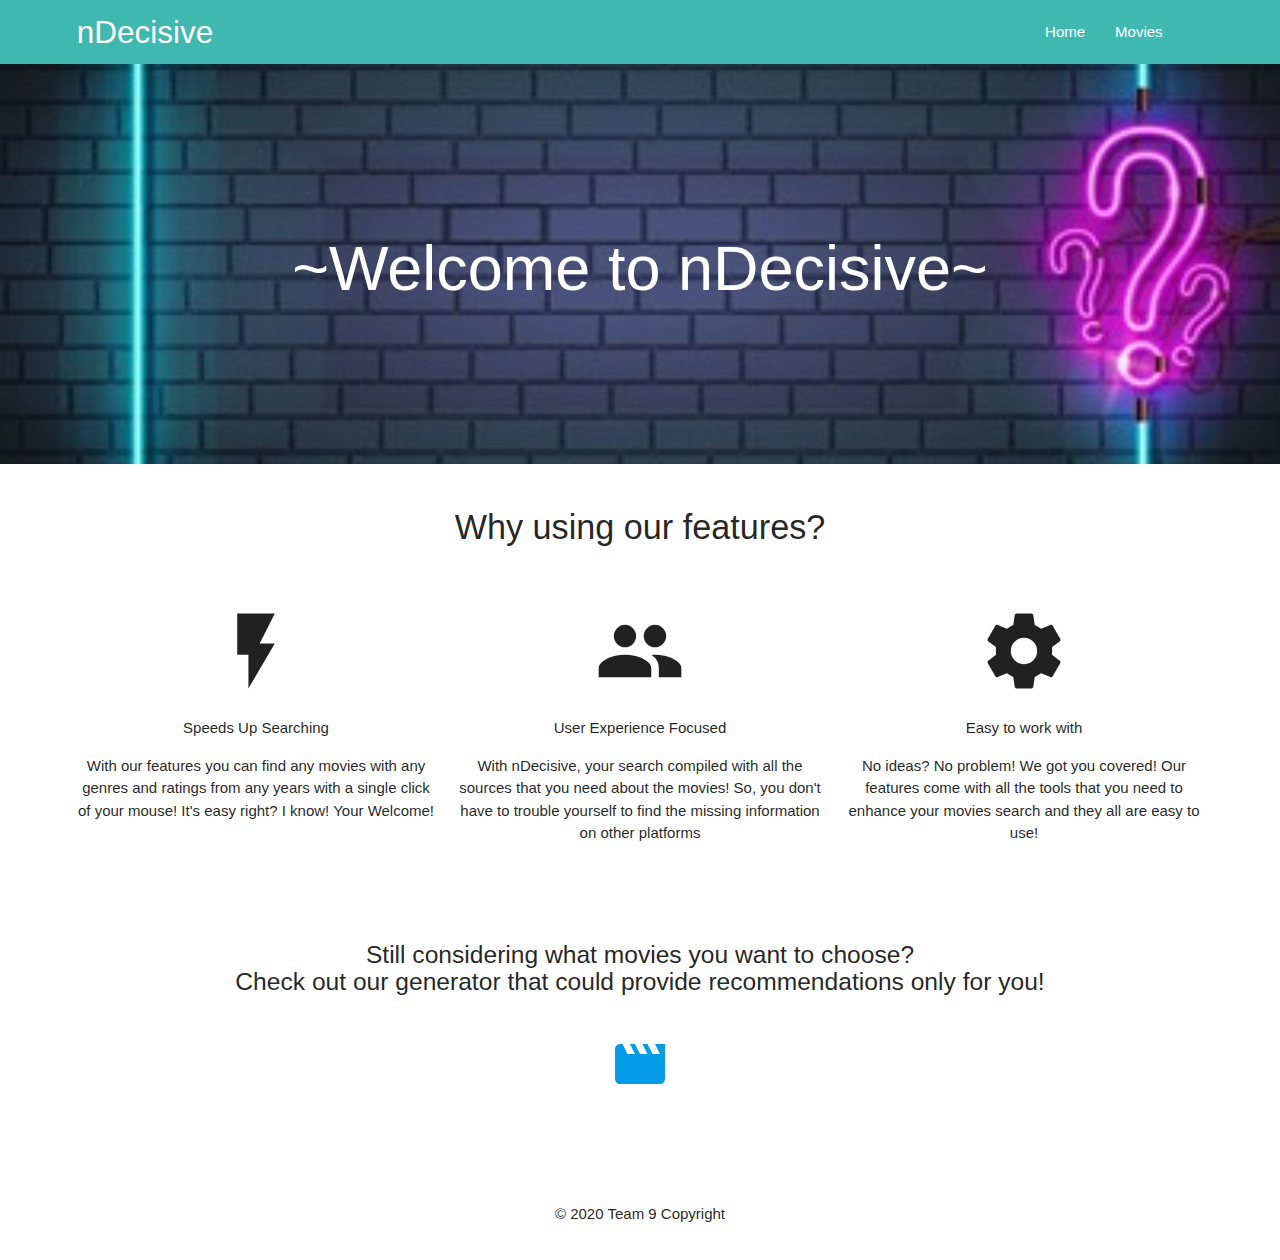
==== commit 31218f47: "Merge pull request #40 from MaxHanson07/ma-visual-fix" ====
--- a/index.html
+++ b/index.html
@@ -20,7 +20,7 @@
     <!-- Header -->
     <header>
         <nav class="navcolor">
-            <div class="nav-wrapper headerstyle">
+            <div class="container nav-wrapper headerstyle">
                 <a href="#!" class="brand-logo">nDecisive</a>
                 <a href="#" data-target="mobile-demo" class="sidenav-trigger"><i class="material-icons">menu</i></a>
                 <ul class="right hide-on-med-and-down">
@@ -41,10 +41,10 @@
         <div class="carousel-item red white-text homepic">
           <h1 class="textcenter titletext">~Welcome to nDecisive~</h1>
         </div>
-        <div class="carousel-item white white-text moviepic">
+        <!-- <div class="carousel-item white white-text moviepic">
           <h1 class="sidetitle">Movies</h1>
           <p style="font-size: 25px" class="white-text sidetext">Places to find movies with your preference!</p>
-        </div>
+        </div> -->
     </div>
 
     <!-- Main event here -->
@@ -117,9 +117,13 @@
     <br>
     
     <!-- Footer section -->
-    <footer>
-        <div class="footer-copyright">
-            <p>© 2020 Team 9 Copyright Text</p>
+    <footer class="footer-copyright">
+        <div class="container">
+            <div class="row">
+                <div class="col s12">
+                    <p>© 2020 Team 9 Copyright</p>
+                </div>
+            </div>
         </div>
     </footer>
 
--- a/style.css
+++ b/style.css
@@ -15,8 +15,16 @@
     z-index: 50;
 }
 
+.container{
+    width:90% !important;
+}
+
 .textcenter{
     text-align: center;
+}
+
+ol{
+    padding-left:1.2em;
 }
 
 .styling{
@@ -49,7 +57,9 @@
     padding: 50px 50px 50px 50px;
     box-shadow: 3px 3px;
     margin-top: 3%;
-    width: 75%;
+}
+.results{
+    padding-left:20px !important;
 }
 
 .homestyle{
@@ -63,7 +73,6 @@
 }
 
 .carousel{
-    height: 600px;
     width: 100%;
 }
 
@@ -73,28 +82,18 @@
     background-position: center;
 }
 
+#test-slider{
+    margin: 1em;
+}
+
 .moviepic{
     background-image: url("./AumI4r.jpg");
     background-size: cover;
     background-position: center;
 }
-/* 
-.bookpic{
-    background-image: url("./nZNGDy.jpg");
-    background-size: cover;
-    background-position: center;
-} */
 
-.resultcard{
-    width: 85%;
-    display: block;
-    margin: 0 auto;
-}
-
-footer{
+.footer-copyright{
     text-align: center;
-    background-color: #3FB8AF;
-    padding-bottom: 15px;
 }
 
 .noUi-tooltip {
@@ -105,13 +104,27 @@
     display: block;
 }
 
-img {
-    height: 450px;
-    width: 350px;
+#movies-section img {
+    width: 50%;
     float: left;
-    margin: 10px;
+    margin:0 10px 20px 0;
+}
+
+#movies-section iframe{
+    width:45%;
+    height:200px;
+    border:none;
 }
 
 li {
     text-align: justify;
+}
+@media screen and (max-width: 600px){
+    #movies-section iframe{
+        width:100%;
+        height:260px;
+    }
+    .mobiletext{
+        font-size: 20px;
+    }
 }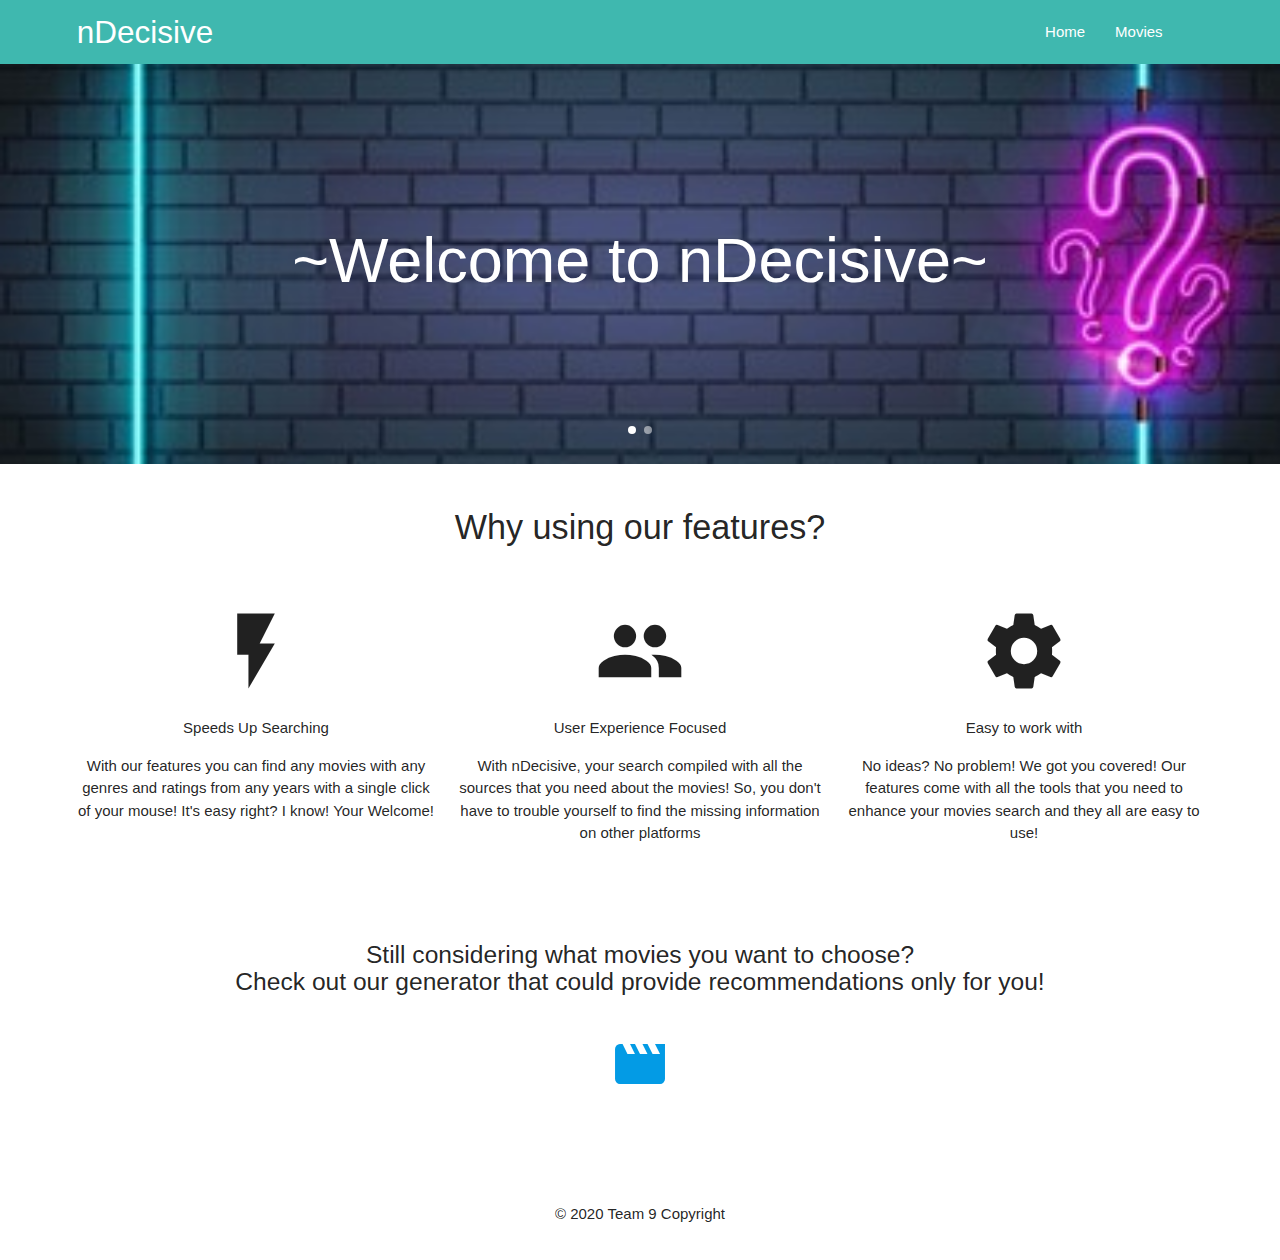
==== commit 20b1b260: "Added links to readme" ====
--- a/index.html
+++ b/index.html
@@ -41,10 +41,10 @@
         <div class="carousel-item red white-text homepic">
           <h1 class="textcenter titletext">~Welcome to nDecisive~</h1>
         </div>
-        <!-- <div class="carousel-item white white-text moviepic">
+        <div class="carousel-item white white-text moviepic">
           <h1 class="sidetitle">Movies</h1>
           <p style="font-size: 25px" class="white-text sidetext">Places to find movies with your preference!</p>
-        </div> -->
+        </div>
     </div>
 
     <!-- Main event here -->
--- a/style.css
+++ b/style.css
@@ -41,11 +41,11 @@
 
 .titletext{
     font-family: 'Gill Sans', 'Gill Sans MT', Calibri, 'Trebuchet MS', sans-serif;
-    padding-top: 10%;
+    padding-top: 120px;
 }
 
 .sidetitle{
-    padding-top: 10%;
+    padding-top: 100px;
 }
 
 .sidetext{
@@ -54,9 +54,9 @@
 
 .moviestyle, .bookstyle{
     border: 1px solid black;
-    padding: 50px 50px 50px 50px;
+    padding:10px 20px !important;
     box-shadow: 3px 3px;
-    margin-top: 3%;
+    margin-top: 30px;
 }
 .results{
     padding-left:20px !important;
@@ -127,4 +127,7 @@
     .mobiletext{
         font-size: 20px;
     }
+    .results{
+        padding-left:0px !important;
+    }
 }